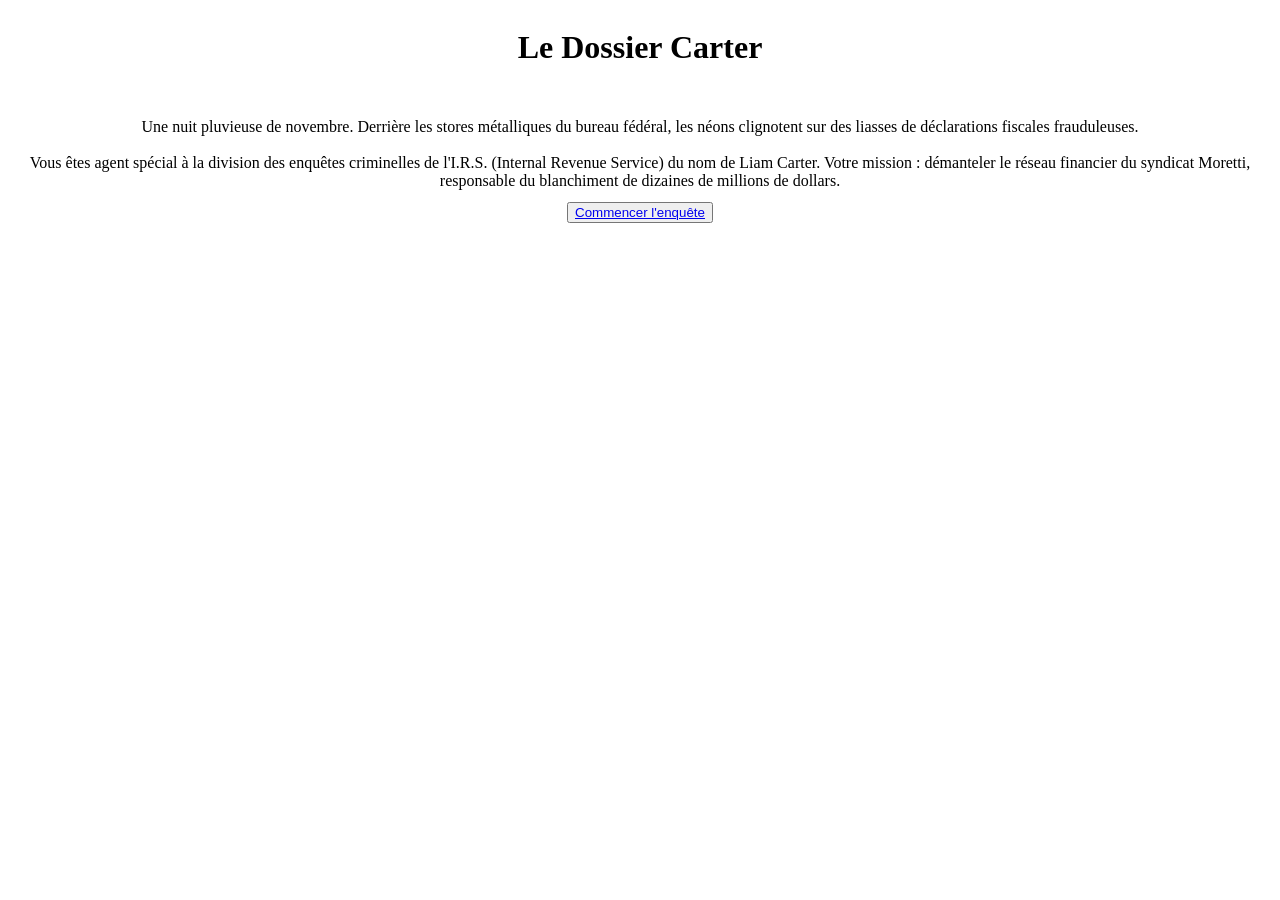
==== index.html @ 5c7077b3 "Feat : création de plussieur dossier : asset , backgrond, icons, sound, | Page , Scene01.html | arbr" ====
<!DOCTYPE html>
<html lang="fr">
    <head>
    <meta charset="UTF-8">
    <link rel="stylesheet" href="style.css">
    <title>Le Dossier Carter </title>
     </div>
    </head>
    <body>
        <main>
         <div class="titre">
             <h1 class="test">Le Dossier Carter </h1>
            <section class="Introduction">
                <div class="Introduction_index">
                <br> Une nuit pluvieuse de novembre. Derrière les stores métalliques du bureau fédéral, les néons clignotent sur des liasses de déclarations fiscales frauduleuses.</br>
                <br>Vous êtes agent spécial à la division des enquêtes criminelles de l'I.R.S. (Internal Revenue Service) du nom de Liam Carter. Votre mission : démanteler le réseau financier du syndicat Moretti, responsable du blanchiment de dizaines de millions de dollars. 
                 </div>
            </section>

       <!---Test  <nav class="start">
            <p><a href="page/scene01.html" >Commencer l'enquête </a></p> -->

            <div class="start">
                <button type="button" onclick="commencerenquete()"> <a href="page/scene01.html" >Commencer l'enquête</a></button>
            </div>
        
          <!-----  <div class="image_fond">
                <img src="assets/icons/Image-genIA-bureau-IRS.png" alt="interieur_bureau_intro" width="300" height="200">
            </div>----->
             </nav>
        </main>
    </body>     
</html>
---- style.css ----
.titre {
    display: flex;
    flex-direction: column;
    gap: 12px;
    align-items: center; 
    text-align: center; 
}
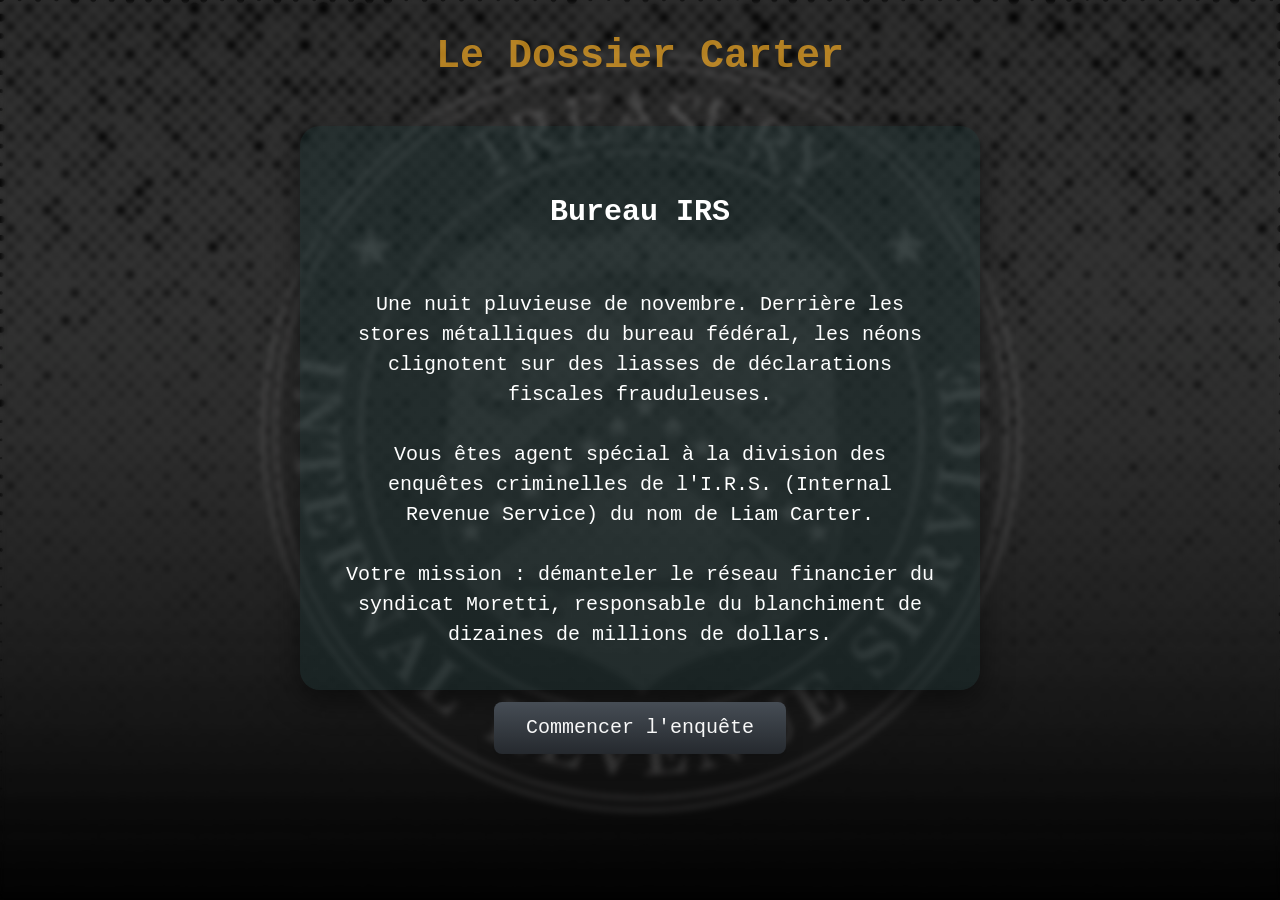
==== commit 59114a32: "feat: style.css ajout de button , typographie , fond à index | feat: scene 01 et scene02 + index" ====
--- a/index.html
+++ b/index.html
@@ -1,19 +1,20 @@
 <!DOCTYPE html>
 <html lang="fr">
-    <head>
+<head>
     <meta charset="UTF-8">
     <link rel="stylesheet" href="style.css">
     <title>Le Dossier Carter </title>
-     </div>
-    </head>
-    <body>
-        <main>
+</head>
+<body>
+    <main>
          <div class="titre">
              <h1 class="test">Le Dossier Carter </h1>
             <section class="Introduction">
                 <div class="Introduction_index">
+                <h1>Bureau IRS</h1>
                 <br> Une nuit pluvieuse de novembre. Derrière les stores métalliques du bureau fédéral, les néons clignotent sur des liasses de déclarations fiscales frauduleuses.</br>
-                <br>Vous êtes agent spécial à la division des enquêtes criminelles de l'I.R.S. (Internal Revenue Service) du nom de Liam Carter. Votre mission : démanteler le réseau financier du syndicat Moretti, responsable du blanchiment de dizaines de millions de dollars. 
+                <br>Vous êtes agent spécial à la division des enquêtes criminelles de l'I.R.S. (Internal Revenue Service) du nom de Liam Carter.</br>
+                <br> Votre mission : démanteler le réseau financier du syndicat Moretti, responsable du blanchiment de dizaines de millions de dollars.</br>
                  </div>
             </section>
 
@@ -21,13 +22,9 @@
             <p><a href="page/scene01.html" >Commencer l'enquête </a></p> -->
 
             <div class="start">
-                <button type="button" onclick="commencerenquete()"> <a href="page/scene01.html" >Commencer l'enquête</a></button>
+    <a href="page/scene01.html" class="btn-principal">Commencer l'enquête</a>
+            </button>
             </div>
-        
-          <!-----  <div class="image_fond">
-                <img src="assets/icons/Image-genIA-bureau-IRS.png" alt="interieur_bureau_intro" width="300" height="200">
-            </div>----->
-             </nav>
         </main>
     </body>     
 </html>
--- a/style.css
+++ b/style.css
@@ -1,7 +1,85 @@
 .titre {
     display: flex;
     flex-direction: column;
+    color: #f0f0f0;
     gap: 12px;
     align-items: center; 
     text-align: center; 
 }
+
+/* fond flouter */
+
+body {
+background-image: url("assets/icons/Fond_20261030_162123_0000.svg");
+background-size: cover; 
+background-position: center; 
+background-repeat: no-repeat; 
+background-color: #f0f0f0;
+backdrop-filter: blur(3px);
+min-height: 100vh;
+margin: 0;
+}
+
+/* Titre est tipographie dans la div titre*/
+
+.titre {
+    font-family: 'Courier New', Courier, monospace;
+    font-size: 20px;
+    line-height: 1.5;
+    color: #faae22ab;
+}
+
+
+
+/* tableau en fond écriture + tipographie */
+
+.Introduction_index{
+
+        background: linear-gradient(135deg, #d5f5f5 0%, #1a31316c 0.56%);
+        border-radius: 20px;
+        padding: 40px;
+        max-width: 600px;
+        font-family: 'Segoe UI', Roboto, Helvetica, sans-serif;
+        color: #ffffff;
+        box-shadow: 0 10px 30px rgba(0, 0, 0, 0.5);
+        font-family: 'Courier New', Courier, monospace 
+
+}
+
+a {
+    color: inherit;
+    background-color: transparent;
+    text-decoration: none;
+}
+
+/* Button retrouvée sur internet*/
+.start{
+  align-items: center;
+  background-color: initial;
+  background-image: linear-gradient(#464d55, #25292e);
+  border-radius: 8px;
+  border-width: 0;
+  box-shadow: 0 10px 20px rgba(0, 0, 0, .1),0 3px 6px rgba(0, 0, 0, .05);
+  box-sizing: border-box;
+  color: #fffffff6;
+  cursor: pointer;
+  display: inline-flex;
+  flex-direction: column;
+  height: 52px;
+  justify-content: center;
+  line-height: 1;
+  margin: 0;
+  outline: none;
+  overflow: hidden;
+  padding: 0 32px;
+  text-align: center;
+  text-decoration: none;
+  transform: translate3d(0, 0, 0);
+  transition: all 150ms;
+  vertical-align: baseline;
+  white-space: nowrap;
+  user-select: none;
+  -webkit-user-select: none;
+  touch-action: manipulation;
+  
+}
